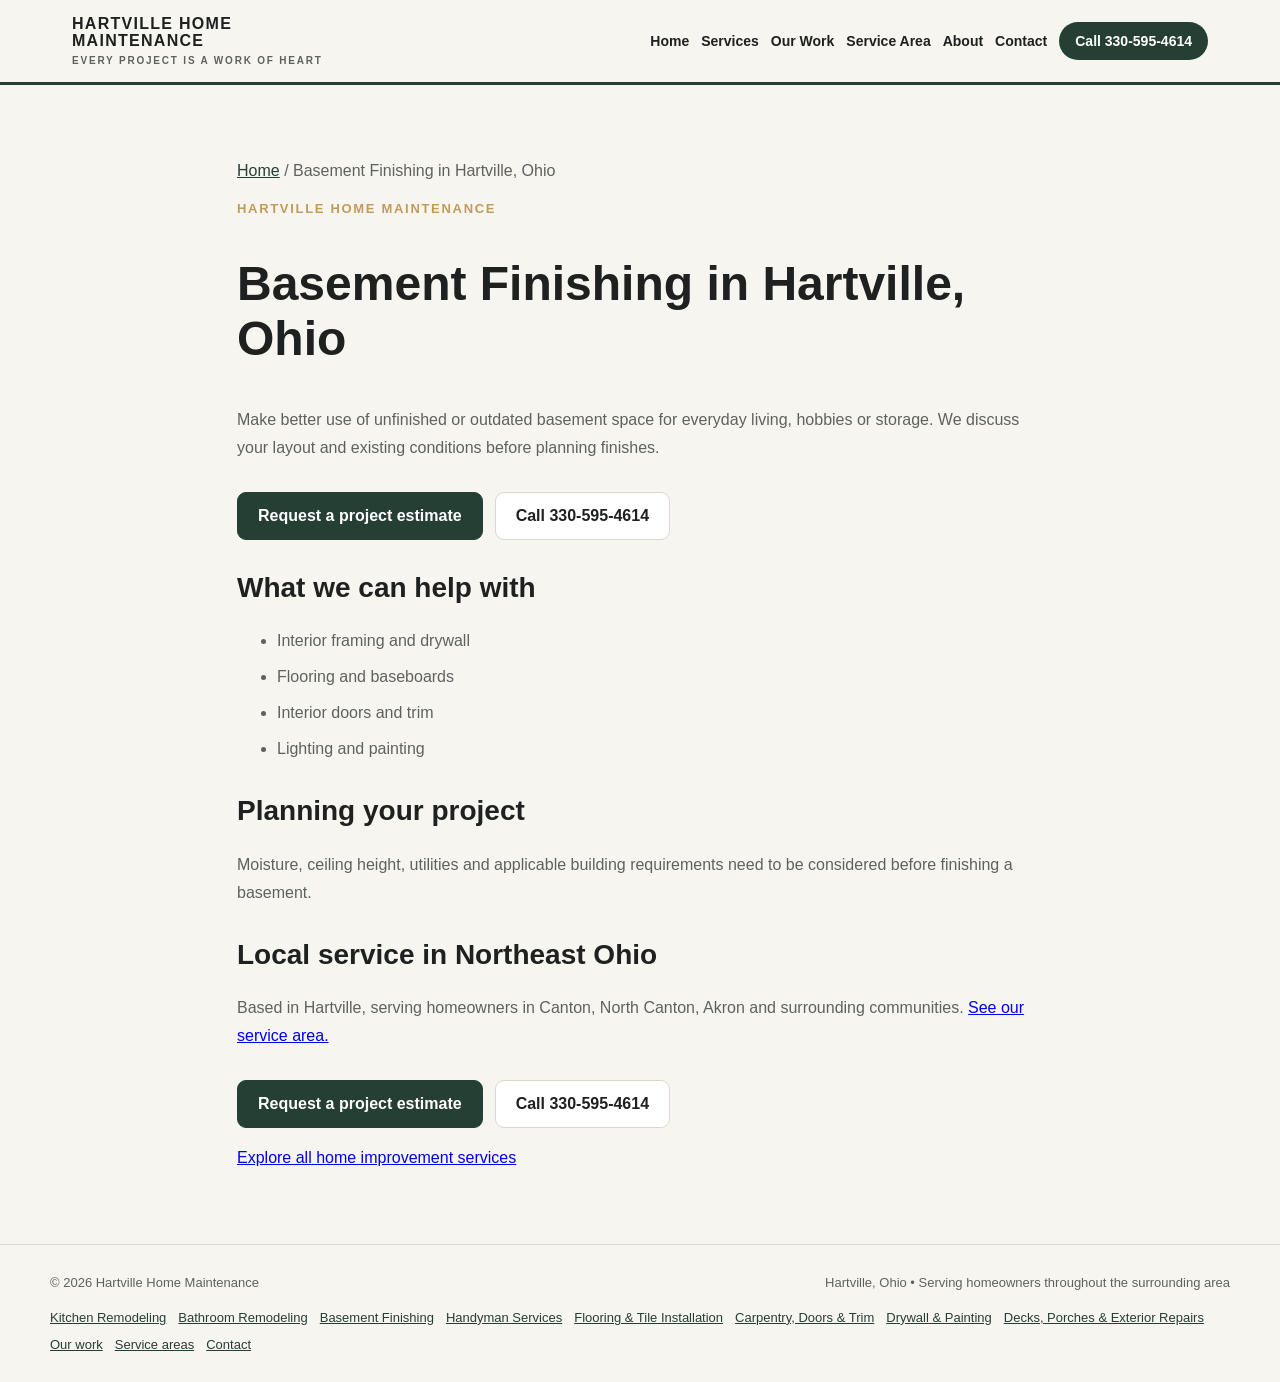
==== basement-finishing/index.html @ a55f6685 "Website SEO Update" ====
<!DOCTYPE html>
<html lang="en"><head>
<meta charset="utf-8"/>
<meta content="width=device-width, initial-scale=1" name="viewport"/>
<title>Basement Finishing in Hartville, Ohio | Hartville Home Maintenance</title>
<meta content="Basement finishing and interior renovations in Hartville and Stark County." name="description"/>
<link href="https://hartvillehomemaintenance.com/basement-finishing/" rel="canonical"/>
<meta content="index,follow,max-image-preview:large" name="robots"/>
<meta content="website" property="og:type"/>
<meta content="Basement Finishing in Hartville, Ohio | Hartville Home Maintenance" property="og:title"/>
<meta content="Basement finishing and interior renovations in Hartville and Stark County." property="og:description"/>
<meta content="https://hartvillehomemaintenance.com/basement-finishing/" property="og:url"/>
<meta content="Hartville Home Maintenance" property="og:site_name"/>
<meta content="summary_large_image" name="twitter:card"/>
<meta content="Basement Finishing in Hartville, Ohio | Hartville Home Maintenance" name="twitter:title"/>
<meta content="Basement finishing and interior renovations in Hartville and Stark County." name="twitter:description"/>
<script type="application/ld+json">{"@context": "https://schema.org", "@type": "Service", "name": "Basement Finishing in Hartville, Ohio", "description": "Basement finishing and interior renovations in Hartville and Stark County.", "url": "https://hartvillehomemaintenance.com/basement-finishing/", "provider": {"@type": "LocalBusiness", "@id": "https://hartvillehomemaintenance.com/#business", "name": "Hartville Home Maintenance", "url": "https://hartvillehomemaintenance.com/"}, "areaServed": [{"@type": "City", "name": "Hartville, Ohio"}, {"@type": "City", "name": "Canton, Ohio"}, {"@type": "City", "name": "North Canton, Ohio"}, {"@type": "City", "name": "Akron, Ohio"}, {"@type": "AdministrativeArea", "name": "Northeast Ohio"}]}</script>
<link href="/assets/site.css" rel="stylesheet"/>
</head><body><div class="root"><header><div class="nav"><a href="/" style="color:inherit;text-decoration:none"><div class="brand">HARTVILLE HOME<br/>MAINTENANCE<small>EVERY PROJECT IS A WORK OF HEART</small></div></a><nav><a href="/">Home</a><a href="/#services">Services</a><a href="/our-work/">Our Work</a><a href="/service-areas/">Service Area</a><a href="/#about">About</a><a href="/contact/">Contact</a><a class="navcta" href="tel:3305954614">Call 330-595-4614</a></nav></div></header><main><section class="detail"><p class="breadcrumb"><a href="/">Home</a> / Basement Finishing in Hartville, Ohio</p><div class="eyebrow">Hartville Home Maintenance</div><h1 style="font-size:clamp(32px,5vw,48px);line-height:1.15">Basement Finishing in Hartville, Ohio</h1><p>Make better use of unfinished or outdated basement space for everyday living, hobbies or storage. We discuss your layout and existing conditions before planning finishes.</p><div class="buttons"><a class="btn primary" href="/contact/">Request a project estimate</a><a class="btn secondary" href="tel:3305954614">Call 330-595-4614</a></div><h2>What we can help with</h2><ul><li>Interior framing and drywall</li><li>Flooring and baseboards</li><li>Interior doors and trim</li><li>Lighting and painting</li></ul><h2>Planning your project</h2><p>Moisture, ceiling height, utilities and applicable building requirements need to be considered before finishing a basement.</p><h2>Local service in Northeast Ohio</h2><p>Based in Hartville, serving homeowners in Canton, North Canton, Akron and surrounding communities. <a href="/service-areas/">See our service area.</a></p><div class="buttons"><a class="btn primary" href="/contact/">Request a project estimate</a><a class="btn secondary" href="tel:3305954614">Call 330-595-4614</a></div><p><a href="/#services">Explore all home improvement services</a></p></section></main><footer><div class="footer-inner"><div>© 2026 Hartville Home Maintenance</div><div>Hartville, Ohio • Serving homeowners throughout the surrounding area</div><div class="footer-links"><a href="/kitchen-remodeling/">Kitchen Remodeling</a><a href="/bathroom-remodeling/">Bathroom Remodeling</a><a href="/basement-finishing/">Basement Finishing</a><a href="/handyman-services/">Handyman Services</a><a href="/flooring-tile/">Flooring &amp; Tile Installation</a><a href="/carpentry/">Carpentry, Doors &amp; Trim</a><a href="/drywall-painting/">Drywall &amp; Painting</a><a href="/decks-exterior/">Decks, Porches &amp; Exterior Repairs</a><a href="/our-work/">Our work</a><a href="/service-areas/">Service areas</a><a href="/contact/">Contact</a></div></div></footer></div></body></html>
---- assets/site.css ----
:root{color-scheme:light dark;--bg:light-dark(#f7f5f0,#151513);--surface:light-dark(#fff,#211f1b);--surface2:light-dark(#eeeae2,#2a2823);--text:light-dark(#1e211f,#f4f0e8);--muted:light-dark(#5e625e,#bcb8ae);--accent:light-dark(#263f35,#91ad9f);--accent2:light-dark(#c39b59,#d4b477);--border:light-dark(#ddd8ce,#3b3933)}
*{box-sizing:border-box}html{scroll-behavior:smooth}body{margin:0;background:var(--bg);color:var(--text);font-family:Arial,Helvetica,sans-serif}.root{min-height:100vh;background:var(--bg)}
header{position:sticky;top:0;z-index:10;background:color-mix(in srgb,var(--bg) 94%,transparent);backdrop-filter:blur(12px);border-bottom:1px solid var(--border)}.nav{max-width:1180px;margin:auto;padding:16px 22px;display:flex;align-items:center;justify-content:space-between;gap:20px}.brand{font-weight:900;letter-spacing:.08em;line-height:1.05}.brand small{display:block;font-size:10px;letter-spacing:.18em;font-weight:600;margin-top:6px;color:var(--muted)}nav{display:flex;gap:22px;align-items:center}nav a{color:var(--text);text-decoration:none;font-size:14px;font-weight:700} .navcta{background:var(--accent);color:#fff;padding:11px 16px;border-radius:999px}
.hero{max-width:1180px;margin:auto;padding:34px 22px 46px;display:block}.eyebrow{color:var(--accent2);font-weight:800;letter-spacing:.13em;text-transform:uppercase;font-size:13px}.hero h1{font-size:clamp(42px,6vw,76px);line-height:.98;margin:16px 0 22px;letter-spacing:-.045em}.hero h1 span{color:var(--accent)}.hero p{font-size:20px;line-height:1.6;color:var(--muted);max-width:690px}.buttons{display:flex;gap:12px;flex-wrap:wrap;margin-top:30px}.btn{display:inline-block;text-decoration:none;font-weight:800;padding:14px 20px;border-radius:9px;border:1px solid var(--border)}.primary{background:var(--accent);color:#fff;border-color:var(--accent)}.secondary{color:var(--text);background:var(--surface)}
.hero-card{border-radius:24px;overflow:hidden;box-shadow:0 20px 60px color-mix(in srgb,#000 18%,transparent);border:1px solid var(--border)}.hero-card img{display:block;width:100%;height:auto;object-fit:contain}.hero-note{font-size:14px!important;line-height:1.45!important;margin-top:20px!important}.hero-note strong{color:var(--accent)}
section{max-width:1180px;margin:auto;padding:56px 22px}.section-head{max-width:720px;margin-bottom:36px}.section-head h2{font-size:42px;letter-spacing:-.03em;margin:8px 0 12px}.section-head p{color:var(--muted);line-height:1.6;font-size:17px}.services{display:grid;grid-template-columns:repeat(3,1fr);gap:16px}.service{background:var(--surface);border:1px solid var(--border);border-radius:16px;padding:25px}.service .icon{font-size:25px;color:var(--accent2)}.service h3{margin:14px 0 8px}.service p{color:var(--muted);line-height:1.55;margin:0}.service a{display:inline-block;margin-top:14px;color:var(--accent);font-weight:800;text-decoration:none}
.band{background:var(--accent);color:#fff;max-width:none}.band-inner{max-width:1180px;margin:auto;padding:44px 22px;display:flex;justify-content:space-between;align-items:center;gap:30px}.band h2{font-size:38px;margin:0 0 8px}.band p{margin:0;opacity:.85;line-height:1.5}.band .btn{background:#fff;color:#1c3028;border-color:#fff;white-space:nowrap}
.about{display:grid;grid-template-columns:.9fr 1.1fr;gap:60px;align-items:start}.about-box{background:var(--surface);border:1px solid var(--border);border-radius:20px;padding:30px}.about h2{font-size:42px;margin:0 0 18px}.about p{font-size:17px;color:var(--muted);line-height:1.7}.check{display:flex;gap:10px;margin:15px 0;font-weight:700}.check span{color:var(--accent2)}
.contact{display:grid;grid-template-columns:1fr 1fr;gap:18px}.contact-card{background:var(--surface);border:1px solid var(--border);border-radius:18px;padding:28px}.contact-card h3{margin-top:0}.contact-card a{color:var(--accent);font-weight:800;text-decoration:none}.fine{font-size:12px;color:var(--muted);line-height:1.5}
footer{border-top:1px solid var(--border);padding:30px 22px;color:var(--muted);font-size:13px}.footer-inner{max-width:1180px;margin:auto;display:flex;justify-content:space-between;gap:20px;flex-wrap:wrap}
@media(max-width:800px){nav a:not(.navcta){display:none}.hero,.about,.contact{grid-template-columns:1fr}.services{grid-template-columns:1fr 1fr}.band-inner{display:block}.band .btn{margin-top:22px}.hero{padding-top:58px}}
@media(max-width:520px){.services{grid-template-columns:1fr}.hero h1{font-size:48px}.nav{padding:12px 16px}.brand{font-size:13px}.navcta{padding:9px 12px;font-size:12px!important}.hero{padding-left:16px;padding-right:16px}.hero-card{border-radius:16px}.section-head h2,.about h2{font-size:34px}}
header{border-bottom:3px solid var(--accent)}.navcta{background:var(--accent)}.hero-card{border:3px solid var(--accent);box-shadow:0 18px 50px rgba(0,0,0,.22)}.hero .eyebrow,.section-head .eyebrow{color:var(--accent)}.hero h1 span{color:var(--accent)}.primary{background:var(--accent);border-color:var(--accent)}.service{border-top:3px solid var(--accent)}.service .icon,.check span{color:var(--accent)}.band{background:#171717;border-top:4px solid var(--accent);border-bottom:4px solid var(--accent)}.band .btn{color:#171717}.hero-note{font-size:14px!important;line-height:1.4!important;margin-top:20px!important}.hero-note strong{color:var(--accent)}

.work-grid{display:grid;grid-template-columns:repeat(3,1fr);gap:16px}.work-card{margin:0;background:var(--surface);border:1px solid var(--border);border-radius:16px;overflow:hidden}.work-card img{display:block;width:100%;aspect-ratio:4/3;object-fit:cover}.work-card figcaption{padding:13px 15px;font-size:14px;font-weight:800}.work-cta{text-align:center;margin-top:24px}@media(max-width:800px){.work-grid{grid-template-columns:repeat(2,1fr)}}@media(max-width:520px){.work-grid{grid-template-columns:1fr}}

.hero h1{font-size:clamp(32px,4.8vw,56px);line-height:1.08}.hero p{font-size:18px}.hero-card{max-width:900px;margin:24px auto 0}.nav{flex-wrap:wrap}nav{flex-wrap:wrap;gap:12px}nav a:not(.navcta){display:inline-block}.navcta,.primary{background:#263f35;color:white}.detail{max-width:850px}.detail h2{font-size:28px;margin-top:32px}.detail p,.detail li{line-height:1.75;color:var(--muted)}.detail li{margin:8px 0}.footer-links{display:flex;flex-wrap:wrap;gap:12px}.footer-links a{color:var(--accent)}.service a{text-decoration:underline}.breadcrumb a{color:var(--accent)}@media(max-width:800px){header{position:static}.nav{gap:12px}nav a:not(.navcta){display:inline-block}nav a{font-size:13px}.hero{padding-top:28px}}
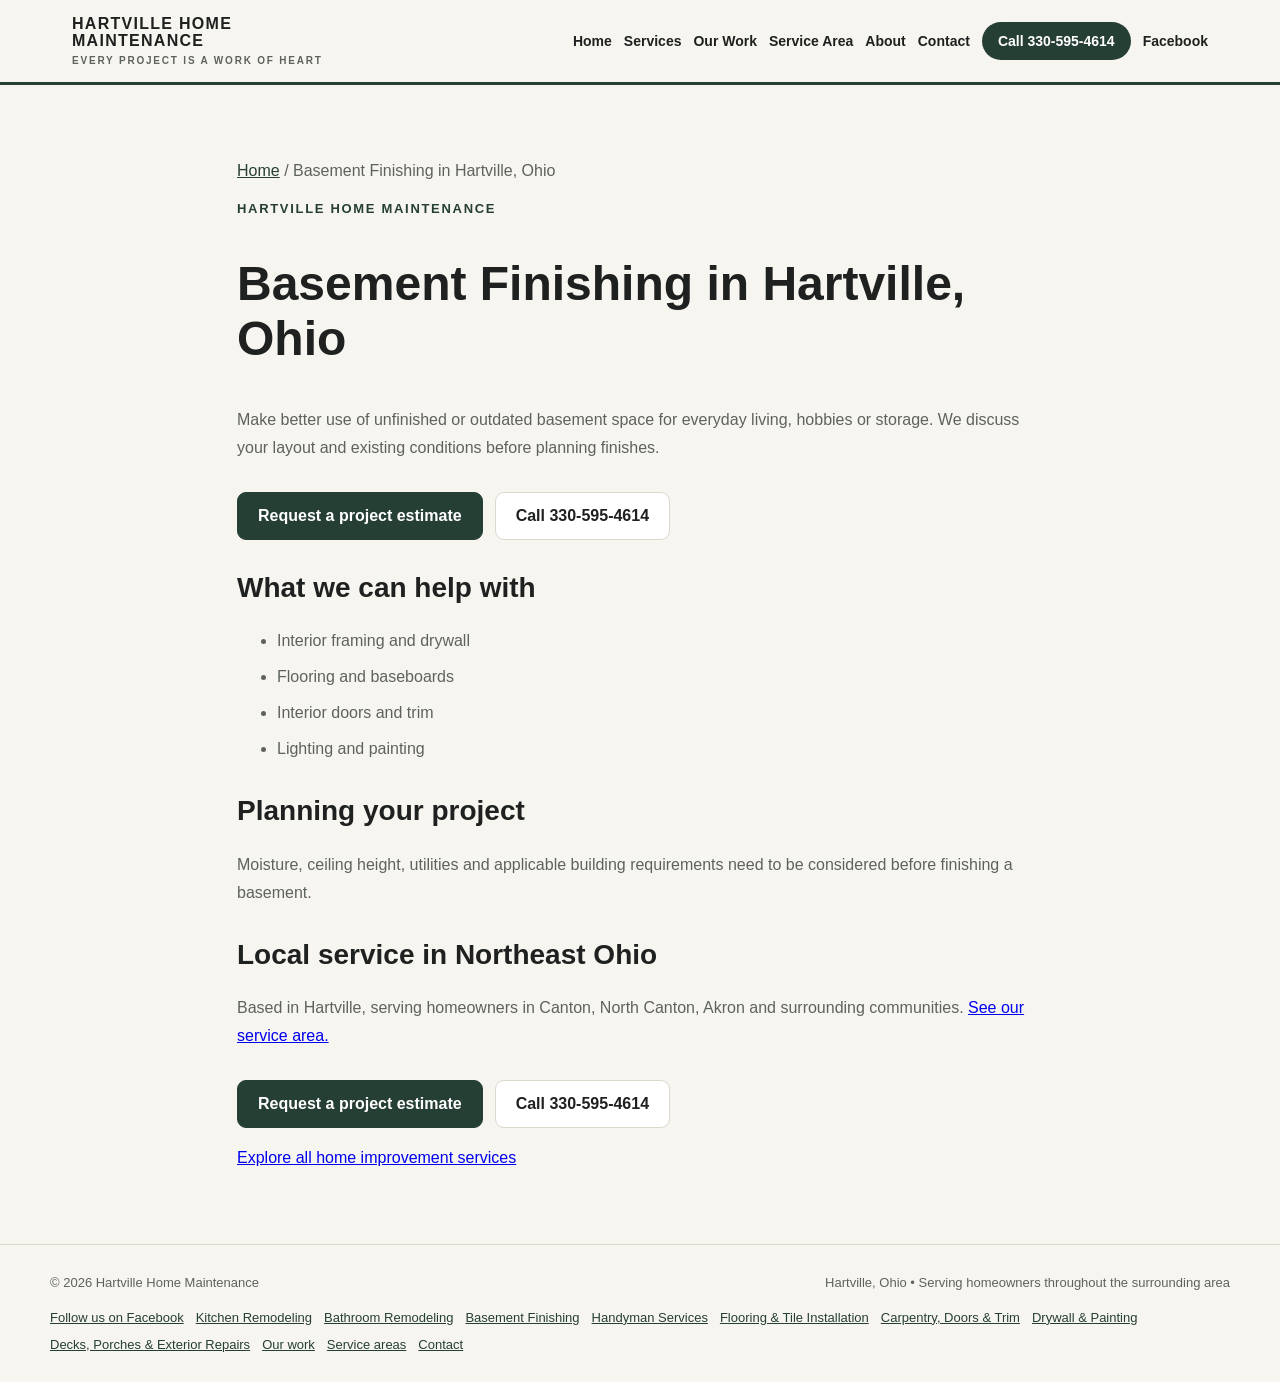
==== commit 5a7ef2c1: "Add Facebook business links" ====
--- a/basement-finishing/index.html
+++ b/basement-finishing/index.html
@@ -14,6 +14,6 @@
 <meta content="summary_large_image" name="twitter:card"/>
 <meta content="Basement Finishing in Hartville, Ohio | Hartville Home Maintenance" name="twitter:title"/>
 <meta content="Basement finishing and interior renovations in Hartville and Stark County." name="twitter:description"/>
-<script type="application/ld+json">{"@context": "https://schema.org", "@type": "Service", "name": "Basement Finishing in Hartville, Ohio", "description": "Basement finishing and interior renovations in Hartville and Stark County.", "url": "https://hartvillehomemaintenance.com/basement-finishing/", "provider": {"@type": "LocalBusiness", "@id": "https://hartvillehomemaintenance.com/#business", "name": "Hartville Home Maintenance", "url": "https://hartvillehomemaintenance.com/"}, "areaServed": [{"@type": "City", "name": "Hartville, Ohio"}, {"@type": "City", "name": "Canton, Ohio"}, {"@type": "City", "name": "North Canton, Ohio"}, {"@type": "City", "name": "Akron, Ohio"}, {"@type": "AdministrativeArea", "name": "Northeast Ohio"}]}</script>
+<script type="application/ld+json">{"@context": "https://schema.org", "@type": "Service", "name": "Basement Finishing in Hartville, Ohio", "description": "Basement finishing and interior renovations in Hartville and Stark County.", "url": "https://hartvillehomemaintenance.com/basement-finishing/", "provider": {"@type": "LocalBusiness", "@id": "https://hartvillehomemaintenance.com/#business", "name": "Hartville Home Maintenance", "url": "https://hartvillehomemaintenance.com/"}, "areaServed": [{"@type": "City", "name": "Hartville, Ohio"}, {"@type": "City", "name": "Canton, Ohio"}, {"@type": "City", "name": "North Canton, Ohio"}, {"@type": "City", "name": "Akron, Ohio"}, {"@type": "AdministrativeArea", "name": "Northeast Ohio"}], "sameAs": ["https://www.facebook.com/HartvilleHomeMaintenance"]}</script>
 <link href="/assets/site.css" rel="stylesheet"/>
-</head><body><div class="root"><header><div class="nav"><a href="/" style="color:inherit;text-decoration:none"><div class="brand">HARTVILLE HOME<br/>MAINTENANCE<small>EVERY PROJECT IS A WORK OF HEART</small></div></a><nav><a href="/">Home</a><a href="/#services">Services</a><a href="/our-work/">Our Work</a><a href="/service-areas/">Service Area</a><a href="/#about">About</a><a href="/contact/">Contact</a><a class="navcta" href="tel:3305954614">Call 330-595-4614</a></nav></div></header><main><section class="detail"><p class="breadcrumb"><a href="/">Home</a> / Basement Finishing in Hartville, Ohio</p><div class="eyebrow">Hartville Home Maintenance</div><h1 style="font-size:clamp(32px,5vw,48px);line-height:1.15">Basement Finishing in Hartville, Ohio</h1><p>Make better use of unfinished or outdated basement space for everyday living, hobbies or storage. We discuss your layout and existing conditions before planning finishes.</p><div class="buttons"><a class="btn primary" href="/contact/">Request a project estimate</a><a class="btn secondary" href="tel:3305954614">Call 330-595-4614</a></div><h2>What we can help with</h2><ul><li>Interior framing and drywall</li><li>Flooring and baseboards</li><li>Interior doors and trim</li><li>Lighting and painting</li></ul><h2>Planning your project</h2><p>Moisture, ceiling height, utilities and applicable building requirements need to be considered before finishing a basement.</p><h2>Local service in Northeast Ohio</h2><p>Based in Hartville, serving homeowners in Canton, North Canton, Akron and surrounding communities. <a href="/service-areas/">See our service area.</a></p><div class="buttons"><a class="btn primary" href="/contact/">Request a project estimate</a><a class="btn secondary" href="tel:3305954614">Call 330-595-4614</a></div><p><a href="/#services">Explore all home improvement services</a></p></section></main><footer><div class="footer-inner"><div>© 2026 Hartville Home Maintenance</div><div>Hartville, Ohio • Serving homeowners throughout the surrounding area</div><div class="footer-links"><a href="/kitchen-remodeling/">Kitchen Remodeling</a><a href="/bathroom-remodeling/">Bathroom Remodeling</a><a href="/basement-finishing/">Basement Finishing</a><a href="/handyman-services/">Handyman Services</a><a href="/flooring-tile/">Flooring &amp; Tile Installation</a><a href="/carpentry/">Carpentry, Doors &amp; Trim</a><a href="/drywall-painting/">Drywall &amp; Painting</a><a href="/decks-exterior/">Decks, Porches &amp; Exterior Repairs</a><a href="/our-work/">Our work</a><a href="/service-areas/">Service areas</a><a href="/contact/">Contact</a></div></div></footer></div></body></html>+</head><body><div class="root"><header><div class="nav"><a href="/" style="color:inherit;text-decoration:none"><div class="brand">HARTVILLE HOME<br/>MAINTENANCE<small>EVERY PROJECT IS A WORK OF HEART</small></div></a><nav><a href="/">Home</a><a href="/#services">Services</a><a href="/our-work/">Our Work</a><a href="/service-areas/">Service Area</a><a href="/#about">About</a><a href="/contact/">Contact</a><a class="navcta" href="tel:3305954614">Call 330-595-4614</a><a href="https://www.facebook.com/HartvilleHomeMaintenance" target="_blank" rel="noopener noreferrer" aria-label="Facebook (opens in a new tab)">Facebook</a></nav></div></header><main><section class="detail"><p class="breadcrumb"><a href="/">Home</a> / Basement Finishing in Hartville, Ohio</p><div class="eyebrow">Hartville Home Maintenance</div><h1 style="font-size:clamp(32px,5vw,48px);line-height:1.15">Basement Finishing in Hartville, Ohio</h1><p>Make better use of unfinished or outdated basement space for everyday living, hobbies or storage. We discuss your layout and existing conditions before planning finishes.</p><div class="buttons"><a class="btn primary" href="/contact/">Request a project estimate</a><a class="btn secondary" href="tel:3305954614">Call 330-595-4614</a></div><h2>What we can help with</h2><ul><li>Interior framing and drywall</li><li>Flooring and baseboards</li><li>Interior doors and trim</li><li>Lighting and painting</li></ul><h2>Planning your project</h2><p>Moisture, ceiling height, utilities and applicable building requirements need to be considered before finishing a basement.</p><h2>Local service in Northeast Ohio</h2><p>Based in Hartville, serving homeowners in Canton, North Canton, Akron and surrounding communities. <a href="/service-areas/">See our service area.</a></p><div class="buttons"><a class="btn primary" href="/contact/">Request a project estimate</a><a class="btn secondary" href="tel:3305954614">Call 330-595-4614</a></div><p><a href="/#services">Explore all home improvement services</a></p></section></main><footer><div class="footer-inner"><div>© 2026 Hartville Home Maintenance</div><div>Hartville, Ohio • Serving homeowners throughout the surrounding area</div><div class="footer-links"><a href="https://www.facebook.com/HartvilleHomeMaintenance" target="_blank" rel="noopener noreferrer">Follow us on Facebook</a><a href="/kitchen-remodeling/">Kitchen Remodeling</a><a href="/bathroom-remodeling/">Bathroom Remodeling</a><a href="/basement-finishing/">Basement Finishing</a><a href="/handyman-services/">Handyman Services</a><a href="/flooring-tile/">Flooring &amp; Tile Installation</a><a href="/carpentry/">Carpentry, Doors &amp; Trim</a><a href="/drywall-painting/">Drywall &amp; Painting</a><a href="/decks-exterior/">Decks, Porches &amp; Exterior Repairs</a><a href="/our-work/">Our work</a><a href="/service-areas/">Service areas</a><a href="/contact/">Contact</a></div></div></footer></div></body></html>
--- a/assets/site.css
+++ b/assets/site.css
@@ -1,5 +1,5 @@
 
-:root{color-scheme:light dark;--bg:light-dark(#f7f5f0,#151513);--surface:light-dark(#fff,#211f1b);--surface2:light-dark(#eeeae2,#2a2823);--text:light-dark(#1e211f,#f4f0e8);--muted:light-dark(#5e625e,#bcb8ae);--accent:light-dark(#263f35,#91ad9f);--accent2:light-dark(#c39b59,#d4b477);--border:light-dark(#ddd8ce,#3b3933)}
+:root{color-scheme:light dark;--bg:light-dark(#f7f5f0,#151513);--surface:light-dark(#fff,#211f1b);--surface2:light-dark(#eeeae2,#2a2823);--text:light-dark(#1e211f,#f4f0e8);--muted:light-dark(#5e625e,#bcb8ae);--accent:light-dark(#263f35,#91ad9f);--accent2:light-dark(#80602e,#d4b477);--border:light-dark(#ddd8ce,#3b3933)}
 *{box-sizing:border-box}html{scroll-behavior:smooth}body{margin:0;background:var(--bg);color:var(--text);font-family:Arial,Helvetica,sans-serif}.root{min-height:100vh;background:var(--bg)}
 header{position:sticky;top:0;z-index:10;background:color-mix(in srgb,var(--bg) 94%,transparent);backdrop-filter:blur(12px);border-bottom:1px solid var(--border)}.nav{max-width:1180px;margin:auto;padding:16px 22px;display:flex;align-items:center;justify-content:space-between;gap:20px}.brand{font-weight:900;letter-spacing:.08em;line-height:1.05}.brand small{display:block;font-size:10px;letter-spacing:.18em;font-weight:600;margin-top:6px;color:var(--muted)}nav{display:flex;gap:22px;align-items:center}nav a{color:var(--text);text-decoration:none;font-size:14px;font-weight:700} .navcta{background:var(--accent);color:#fff;padding:11px 16px;border-radius:999px}
 .hero{max-width:1180px;margin:auto;padding:34px 22px 46px;display:block}.eyebrow{color:var(--accent2);font-weight:800;letter-spacing:.13em;text-transform:uppercase;font-size:13px}.hero h1{font-size:clamp(42px,6vw,76px);line-height:.98;margin:16px 0 22px;letter-spacing:-.045em}.hero h1 span{color:var(--accent)}.hero p{font-size:20px;line-height:1.6;color:var(--muted);max-width:690px}.buttons{display:flex;gap:12px;flex-wrap:wrap;margin-top:30px}.btn{display:inline-block;text-decoration:none;font-weight:800;padding:14px 20px;border-radius:9px;border:1px solid var(--border)}.primary{background:var(--accent);color:#fff;border-color:var(--accent)}.secondary{color:var(--text);background:var(--surface)}
@@ -13,6 +13,11 @@
 @media(max-width:520px){.services{grid-template-columns:1fr}.hero h1{font-size:48px}.nav{padding:12px 16px}.brand{font-size:13px}.navcta{padding:9px 12px;font-size:12px!important}.hero{padding-left:16px;padding-right:16px}.hero-card{border-radius:16px}.section-head h2,.about h2{font-size:34px}}
 header{border-bottom:3px solid var(--accent)}.navcta{background:var(--accent)}.hero-card{border:3px solid var(--accent);box-shadow:0 18px 50px rgba(0,0,0,.22)}.hero .eyebrow,.section-head .eyebrow{color:var(--accent)}.hero h1 span{color:var(--accent)}.primary{background:var(--accent);border-color:var(--accent)}.service{border-top:3px solid var(--accent)}.service .icon,.check span{color:var(--accent)}.band{background:#171717;border-top:4px solid var(--accent);border-bottom:4px solid var(--accent)}.band .btn{color:#171717}.hero-note{font-size:14px!important;line-height:1.4!important;margin-top:20px!important}.hero-note strong{color:var(--accent)}
 
-.work-grid{display:grid;grid-template-columns:repeat(3,1fr);gap:16px}.work-card{margin:0;background:var(--surface);border:1px solid var(--border);border-radius:16px;overflow:hidden}.work-card img{display:block;width:100%;aspect-ratio:4/3;object-fit:cover}.work-card figcaption{padding:13px 15px;font-size:14px;font-weight:800}.work-cta{text-align:center;margin-top:24px}@media(max-width:800px){.work-grid{grid-template-columns:repeat(2,1fr)}}@media(max-width:520px){.work-grid{grid-template-columns:1fr}}
+.work-grid{display:grid;grid-template-columns:repeat(3,1fr);gap:16px}.work-card{margin:0;background:var(--surface);border:1px solid var(--border);border-radius:16px;overflow:hidden}.work-card img{display:block;width:100%;height:auto;aspect-ratio:auto;object-fit:contain}.work-card figcaption{padding:13px 15px;font-size:14px;font-weight:800}.work-cta{text-align:center;margin-top:24px}@media(max-width:800px){.work-grid{grid-template-columns:repeat(2,1fr)}}@media(max-width:520px){.work-grid{grid-template-columns:1fr}}
 
-.hero h1{font-size:clamp(32px,4.8vw,56px);line-height:1.08}.hero p{font-size:18px}.hero-card{max-width:900px;margin:24px auto 0}.nav{flex-wrap:wrap}nav{flex-wrap:wrap;gap:12px}nav a:not(.navcta){display:inline-block}.navcta,.primary{background:#263f35;color:white}.detail{max-width:850px}.detail h2{font-size:28px;margin-top:32px}.detail p,.detail li{line-height:1.75;color:var(--muted)}.detail li{margin:8px 0}.footer-links{display:flex;flex-wrap:wrap;gap:12px}.footer-links a{color:var(--accent)}.service a{text-decoration:underline}.breadcrumb a{color:var(--accent)}@media(max-width:800px){header{position:static}.nav{gap:12px}nav a:not(.navcta){display:inline-block}nav a{font-size:13px}.hero{padding-top:28px}}+.hero h1{font-size:clamp(32px,4.8vw,56px);line-height:1.08}.hero p{font-size:18px}.hero-card{max-width:900px;margin:24px auto 0}.nav{flex-wrap:wrap}nav{flex-wrap:wrap;gap:12px}nav a:not(.navcta){display:inline-block}.navcta,.primary{background:#263f35;color:white}.detail{max-width:850px}.detail h2{font-size:28px;margin-top:32px}.detail p,.detail li{line-height:1.75;color:var(--muted)}.detail li{margin:8px 0}.footer-links{display:flex;flex-wrap:wrap;gap:12px}.footer-links a{color:var(--accent)}.service a{text-decoration:underline}.breadcrumb a{color:var(--accent)}@media(max-width:800px){header{position:static}.nav{gap:12px}nav a:not(.navcta){display:inline-block}nav a{font-size:13px}.hero{padding-top:28px}}
+.work-grid{align-items:start}
+
+/* Accessible text contrast in both color schemes. */
+.eyebrow{color:var(--accent)}
+.root{color:var(--text)}
